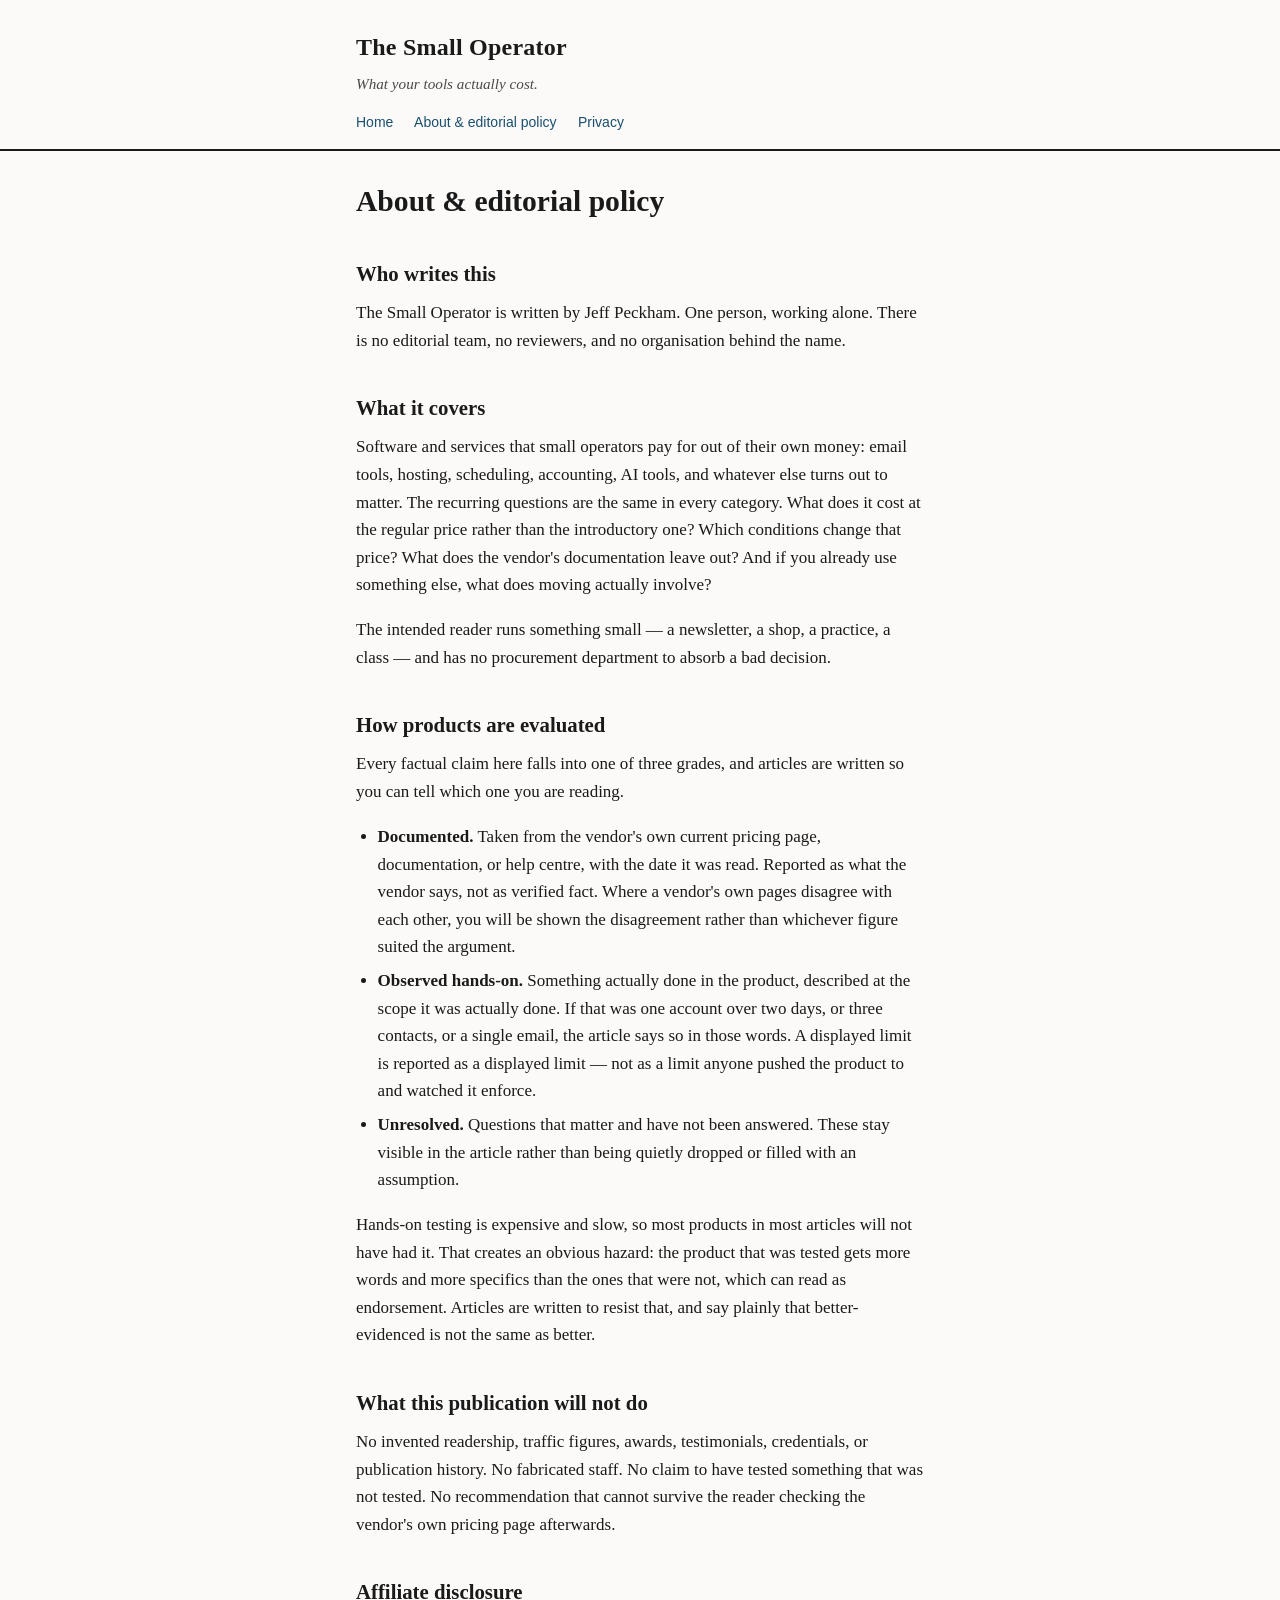
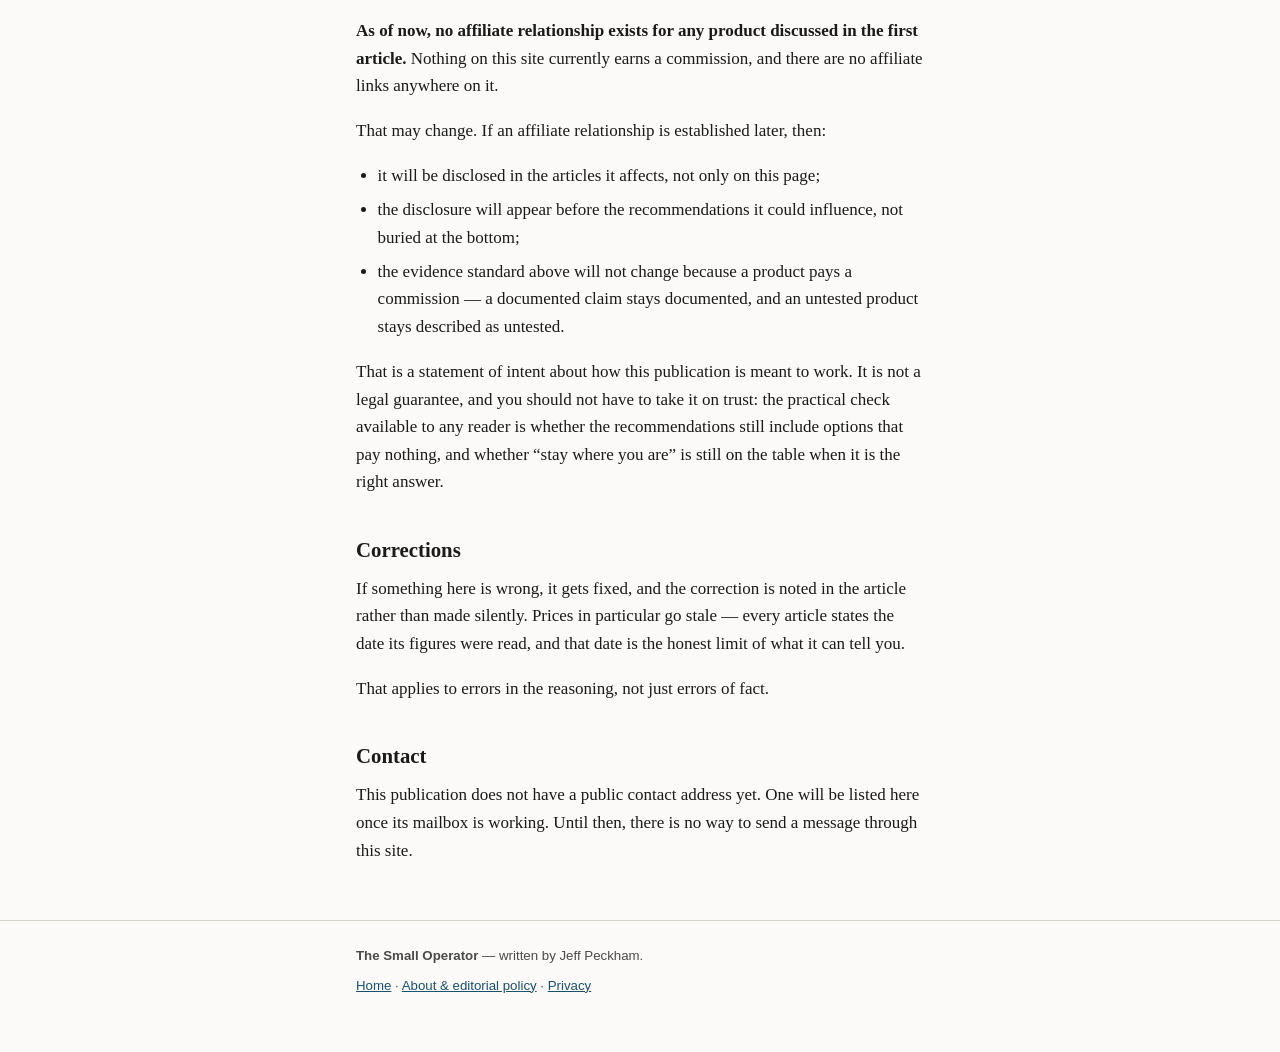
==== about/index.html @ 80bb4640 "Initial publication of The Small Operator static site Adds the deployable public site: home page, Ab" ====
<!DOCTYPE html>
<html lang="en">
<head>
<meta charset="utf-8">
<meta name="viewport" content="width=device-width, initial-scale=1">
<title>About &amp; editorial policy — The Small Operator</title>
<meta name="description" content="Who writes The Small Operator, how products are evaluated, how evidence is graded, and how affiliate relationships are disclosed.">
<link rel="stylesheet" href="../assets/site.css">
</head>
<body>
<a class="skip" href="#main">Skip to content</a>

<header class="masthead">
  <div class="wrap">
    <p class="masthead__name"><a href="../">The Small Operator</a></p>
    <p class="masthead__tagline">What your tools actually cost.</p>
    <nav class="nav" aria-label="Main">
      <a href="../">Home</a>
      <a href="./">About &amp; editorial policy</a>
      <a href="../privacy/">Privacy</a>
    </nav>
  </div>
</header>

<main id="main">
  <div class="wrap">

    <h1>About &amp; editorial policy</h1>

    <h2>Who writes this</h2>

    <p>The Small Operator is written by Jeff Peckham. One person, working alone. There is no editorial team, no reviewers, and no organisation behind the name.</p>

    <h2>What it covers</h2>

    <p>Software and services that small operators pay for out of their own money: email tools, hosting, scheduling, accounting, AI tools, and whatever else turns out to matter. The recurring questions are the same in every category. What does it cost at the regular price rather than the introductory one? Which conditions change that price? What does the vendor's documentation leave out? And if you already use something else, what does moving actually involve?</p>

    <p>The intended reader runs something small — a newsletter, a shop, a practice, a class — and has no procurement department to absorb a bad decision.</p>

    <h2>How products are evaluated</h2>

    <p>Every factual claim here falls into one of three grades, and articles are written so you can tell which one you are reading.</p>

    <ul>
      <li><strong>Documented.</strong> Taken from the vendor's own current pricing page, documentation, or help centre, with the date it was read. Reported as what the vendor says, not as verified fact. Where a vendor's own pages disagree with each other, you will be shown the disagreement rather than whichever figure suited the argument.</li>
      <li><strong>Observed hands-on.</strong> Something actually done in the product, described at the scope it was actually done. If that was one account over two days, or three contacts, or a single email, the article says so in those words. A displayed limit is reported as a displayed limit — not as a limit anyone pushed the product to and watched it enforce.</li>
      <li><strong>Unresolved.</strong> Questions that matter and have not been answered. These stay visible in the article rather than being quietly dropped or filled with an assumption.</li>
    </ul>

    <p>Hands-on testing is expensive and slow, so most products in most articles will not have had it. That creates an obvious hazard: the product that was tested gets more words and more specifics than the ones that were not, which can read as endorsement. Articles are written to resist that, and say plainly that better-evidenced is not the same as better.</p>

    <h2>What this publication will not do</h2>

    <p>No invented readership, traffic figures, awards, testimonials, credentials, or publication history. No fabricated staff. No claim to have tested something that was not tested. No recommendation that cannot survive the reader checking the vendor's own pricing page afterwards.</p>

    <h2 id="affiliate-disclosure">Affiliate disclosure</h2>

    <p><strong>As of now, no affiliate relationship exists for any product discussed in the first article.</strong> Nothing on this site currently earns a commission, and there are no affiliate links anywhere on it.</p>

    <p>That may change. If an affiliate relationship is established later, then:</p>

    <ul>
      <li>it will be disclosed in the articles it affects, not only on this page;</li>
      <li>the disclosure will appear before the recommendations it could influence, not buried at the bottom;</li>
      <li>the evidence standard above will not change because a product pays a commission — a documented claim stays documented, and an untested product stays described as untested.</li>
    </ul>

    <p>That is a statement of intent about how this publication is meant to work. It is not a legal guarantee, and you should not have to take it on trust: the practical check available to any reader is whether the recommendations still include options that pay nothing, and whether &ldquo;stay where you are&rdquo; is still on the table when it is the right answer.</p>

    <h2>Corrections</h2>

    <p>If something here is wrong, it gets fixed, and the correction is noted in the article rather than made silently. Prices in particular go stale — every article states the date its figures were read, and that date is the honest limit of what it can tell you.</p>

    <p>That applies to errors in the reasoning, not just errors of fact.</p>

    <h2>Contact</h2>

    <p>This publication does not have a public contact address yet. One will be listed here once its mailbox is working. Until then, there is no way to send a message through this site.</p>

  </div>
</main>

<footer class="site-footer">
  <div class="wrap">
    <p><strong>The Small Operator</strong> — written by Jeff Peckham.</p>
    <p><a href="../">Home</a> · <a href="./">About &amp; editorial policy</a> · <a href="../privacy/">Privacy</a></p>
  </div>
</footer>

</body>
</html>
---- assets/site.css ----
/* The Small Operator - v0 stylesheet.
   System fonts only. No remote assets. No JavaScript. */

:root {
  --ink: #1a1a1a;
  --ink-soft: #4a4a4a;
  --rule: #d8d4cc;
  --paper: #fbfaf8;
  --accent: #1a4f6e;
  --flag-bg: #fff4e0;
  --flag-edge: #b8730a;
  --max: 38rem;
}

*, *::before, *::after { box-sizing: border-box; }

html { -webkit-text-size-adjust: 100%; }

body {
  margin: 0;
  background: var(--paper);
  color: var(--ink);
  font-family: Georgia, "Iowan Old Style", "Times New Roman", serif;
  font-size: 1.0625rem;
  line-height: 1.62;
}

.wrap {
  max-width: var(--max);
  margin: 0 auto;
  padding: 0 1.25rem;
}

/* ---- masthead ---- */

.masthead {
  border-bottom: 2px solid var(--ink);
  padding: 1.75rem 0 1rem;
  margin-bottom: 2rem;
}

.masthead__name {
  font-size: 1.5rem;
  letter-spacing: 0.01em;
  margin: 0;
  font-weight: 700;
}

.masthead__name a { color: var(--ink); text-decoration: none; }
.masthead__name a:hover { text-decoration: underline; }

.masthead__tagline {
  margin: 0.3rem 0 0;
  color: var(--ink-soft);
  font-size: 0.95rem;
  font-style: italic;
}

.nav {
  margin-top: 0.9rem;
  font-family: -apple-system, BlinkMacSystemFont, "Segoe UI", Roboto, Helvetica, Arial, sans-serif;
  font-size: 0.875rem;
}

.nav a {
  color: var(--accent);
  margin-right: 1.1rem;
  text-decoration: none;
}

.nav a:hover { text-decoration: underline; }

/* ---- type ---- */

h1 { font-size: 1.85rem; line-height: 1.25; margin: 0 0 0.75rem; }
h2 { font-size: 1.3rem; line-height: 1.3; margin: 2.5rem 0 0.75rem; }
h3 { font-size: 1.08rem; margin: 1.9rem 0 0.6rem; }

p, ul, ol { margin: 0 0 1.1rem; }
ul, ol { padding-left: 1.35rem; }
li { margin-bottom: 0.4rem; }

a { color: var(--accent); }

strong { font-weight: 700; }

hr {
  border: 0;
  border-top: 1px solid var(--rule);
  margin: 2.25rem 0;
}

.dateline {
  font-size: 0.9rem;
  color: var(--ink-soft);
  font-style: italic;
  margin-bottom: 1.75rem;
}

.lede { font-size: 1.1rem; }

/* ---- tables ---- */

.table-wrap {
  overflow-x: auto;
  margin: 0 0 1.4rem;
  border: 1px solid var(--rule);
}

table {
  border-collapse: collapse;
  width: 100%;
  min-width: 34rem;
  font-family: -apple-system, BlinkMacSystemFont, "Segoe UI", Roboto, Helvetica, Arial, sans-serif;
  font-size: 0.83rem;
  background: #fff;
}

th, td {
  text-align: left;
  vertical-align: top;
  padding: 0.55rem 0.7rem;
  border-bottom: 1px solid var(--rule);
}

thead th {
  background: #f2efe9;
  border-bottom: 2px solid var(--ink);
  font-weight: 700;
}

tbody th { font-weight: 700; white-space: nowrap; }

/* ---- staging markers ---- */

.staging-flag {
  background: var(--flag-bg);
  border-left: 4px solid var(--flag-edge);
  padding: 0.8rem 1rem;
  margin: 1.4rem 0;
  font-family: -apple-system, BlinkMacSystemFont, "Segoe UI", Roboto, Helvetica, Arial, sans-serif;
  font-size: 0.85rem;
  line-height: 1.5;
}

.staging-flag__label {
  display: block;
  font-weight: 700;
  text-transform: uppercase;
  letter-spacing: 0.06em;
  font-size: 0.73rem;
  color: var(--flag-edge);
  margin-bottom: 0.35rem;
}

/* ---- article list on home ---- */

.piece {
  border-top: 1px solid var(--rule);
  padding-top: 1.25rem;
  margin-top: 1.25rem;
}

.piece h3 { margin-top: 0; font-size: 1.15rem; }
.piece h3 a { text-decoration: none; }
.piece h3 a:hover { text-decoration: underline; }

.piece p { margin-bottom: 0.4rem; }

/* ---- footer ---- */

.site-footer {
  border-top: 1px solid var(--rule);
  margin-top: 3.5rem;
  padding: 1.5rem 0 3rem;
  font-family: -apple-system, BlinkMacSystemFont, "Segoe UI", Roboto, Helvetica, Arial, sans-serif;
  font-size: 0.83rem;
  color: var(--ink-soft);
}

.site-footer a { color: var(--accent); }
.site-footer p { margin-bottom: 0.5rem; }

/* ---- accessibility ---- */

a:focus-visible,
.skip:focus {
  outline: 3px solid var(--flag-edge);
  outline-offset: 2px;
}

.skip {
  position: absolute;
  left: -9999px;
}

.skip:focus {
  position: static;
  display: inline-block;
  margin: 0.5rem 1.25rem;
}

@media (max-width: 34rem) {
  body { font-size: 1rem; }
  h1 { font-size: 1.5rem; }
  .masthead__name { font-size: 1.3rem; }
}
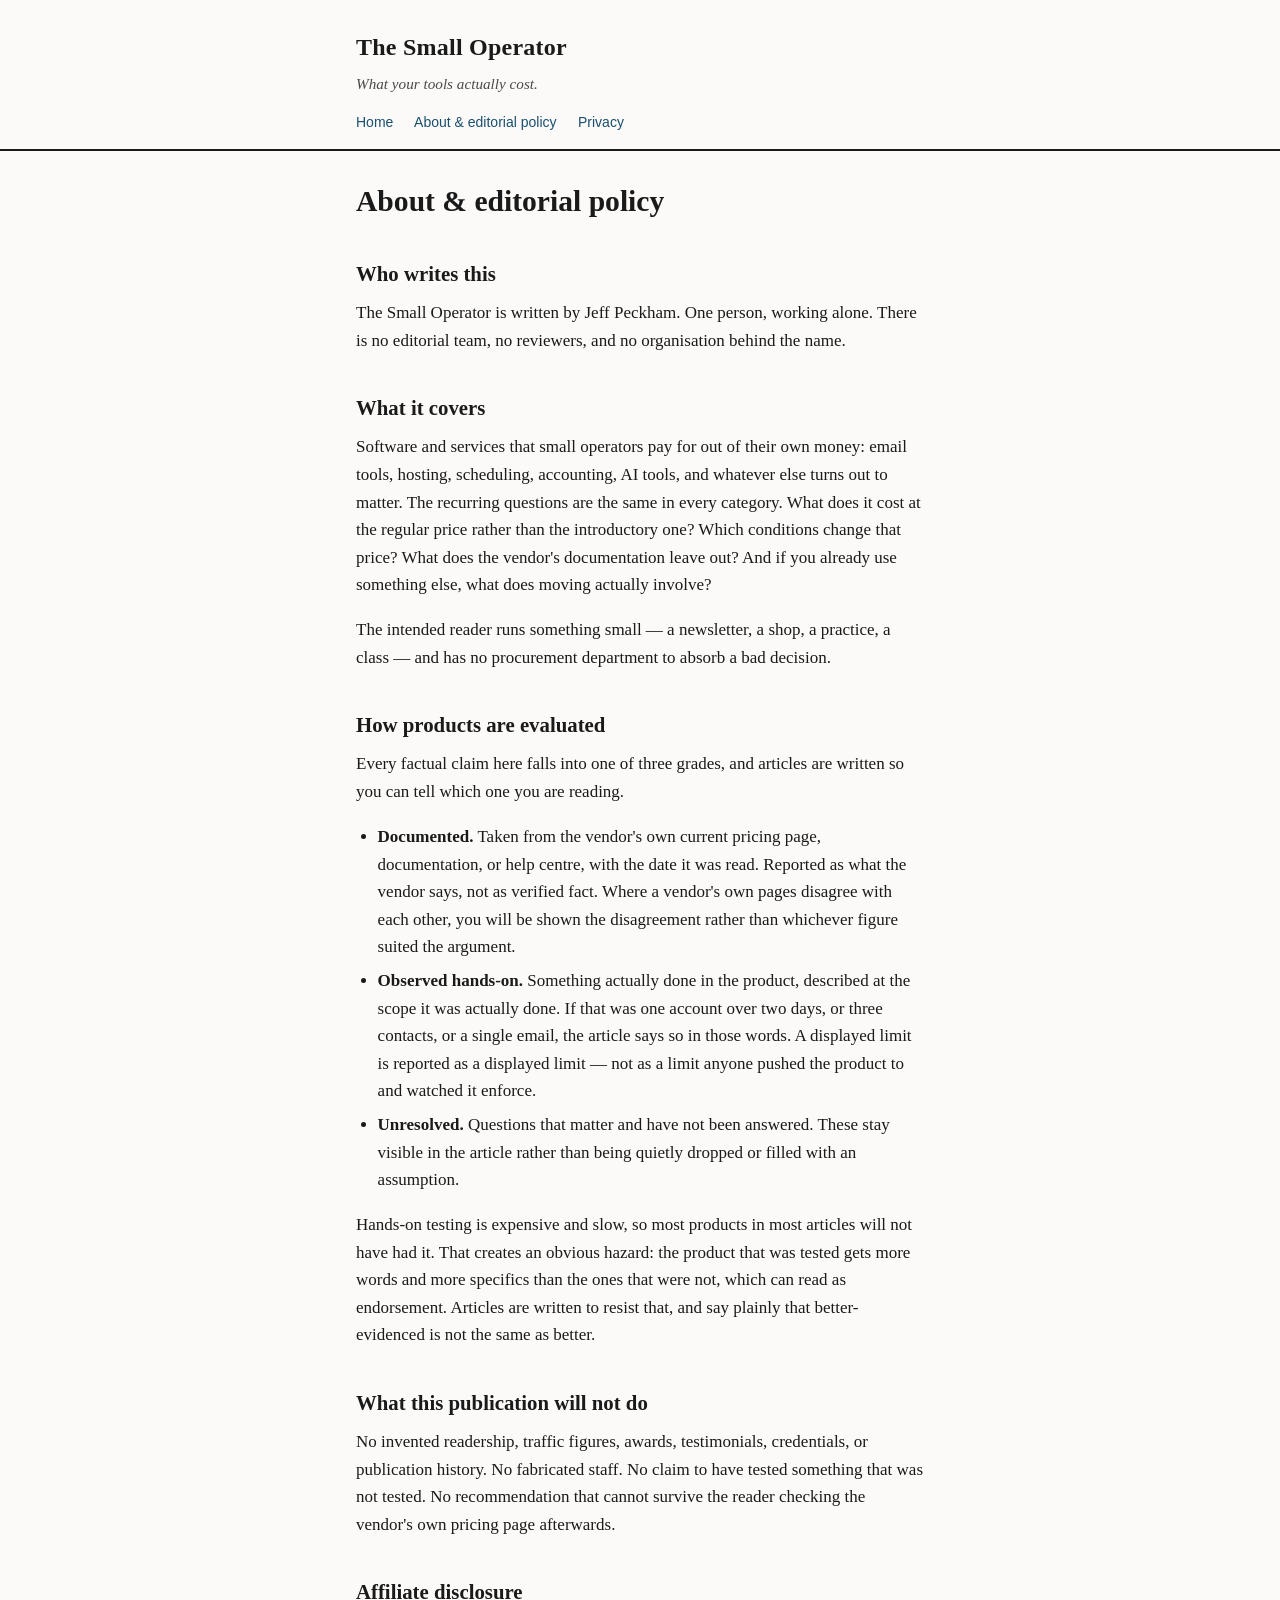
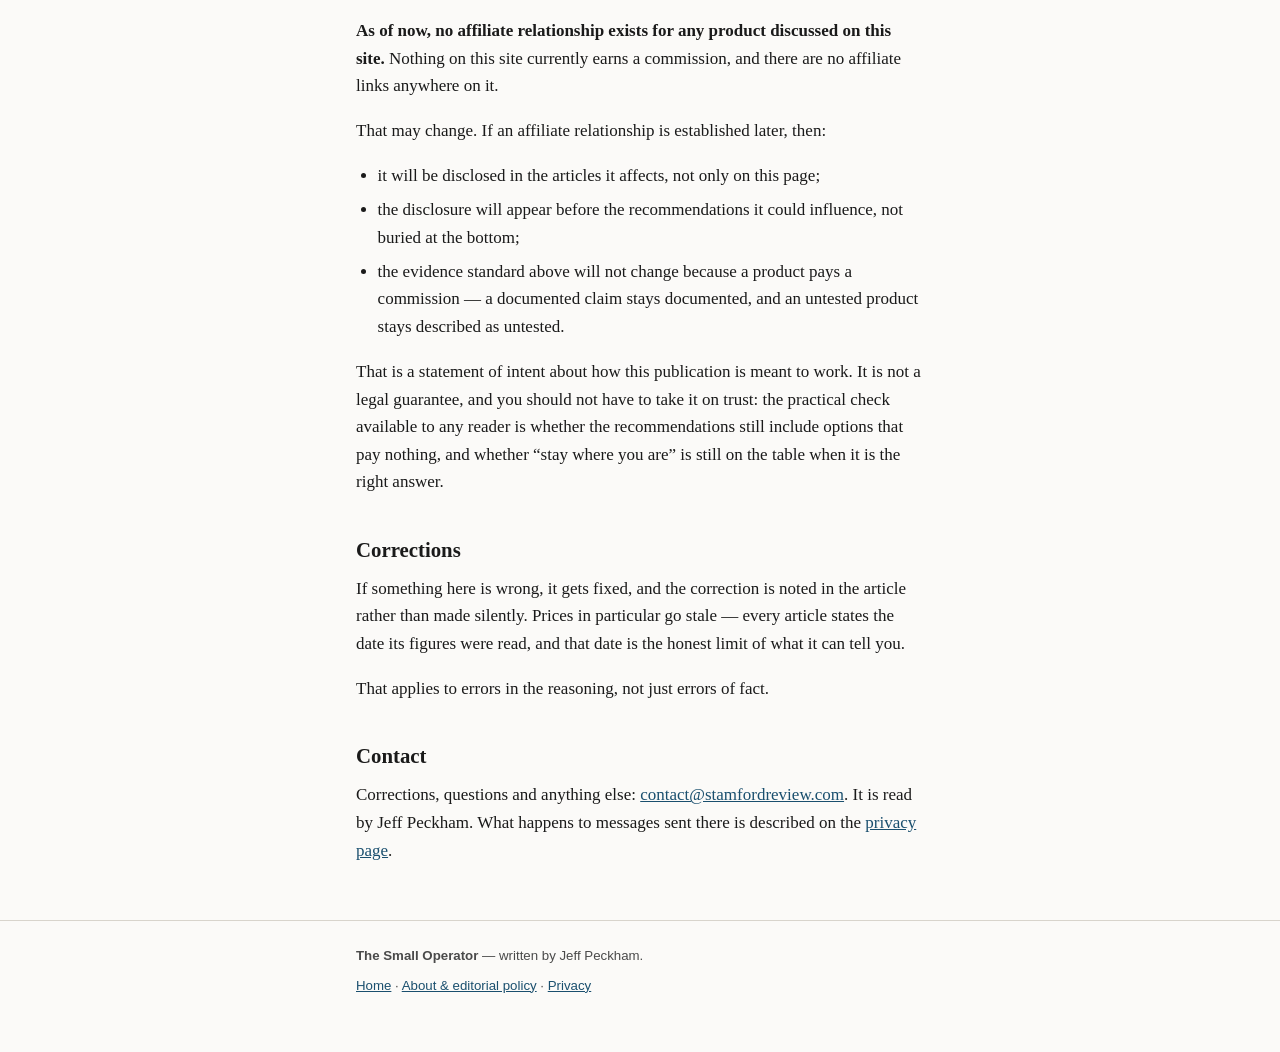
==== commit 9b23eaa4: "Publish WS-AFF27 Experiment 02 and contact address Add "$2.99 a month, four years up front" at /smal" ====
--- a/about/index.html
+++ b/about/index.html
@@ -5,6 +5,13 @@
 <meta name="viewport" content="width=device-width, initial-scale=1">
 <title>About &amp; editorial policy — The Small Operator</title>
 <meta name="description" content="Who writes The Small Operator, how products are evaluated, how evidence is graded, and how affiliate relationships are disclosed.">
+<link rel="canonical" href="https://stamfordreview.com/about/">
+<meta property="og:title" content="About &amp; editorial policy">
+<meta property="og:description" content="Who writes The Small Operator, how products are evaluated, how evidence is graded, and how affiliate relationships are disclosed.">
+<meta property="og:type" content="website">
+<meta property="og:url" content="https://stamfordreview.com/about/">
+<meta property="og:site_name" content="The Small Operator">
+<meta name="twitter:card" content="summary">
 <link rel="stylesheet" href="../assets/site.css">
 </head>
 <body>
@@ -55,7 +62,7 @@
 
     <h2 id="affiliate-disclosure">Affiliate disclosure</h2>
 
-    <p><strong>As of now, no affiliate relationship exists for any product discussed in the first article.</strong> Nothing on this site currently earns a commission, and there are no affiliate links anywhere on it.</p>
+    <p><strong>As of now, no affiliate relationship exists for any product discussed on this site.</strong> Nothing on this site currently earns a commission, and there are no affiliate links anywhere on it.</p>
 
     <p>That may change. If an affiliate relationship is established later, then:</p>
 
@@ -75,7 +82,7 @@
 
     <h2>Contact</h2>
 
-    <p>This publication does not have a public contact address yet. One will be listed here once its mailbox is working. Until then, there is no way to send a message through this site.</p>
+    <p>Corrections, questions and anything else: <a href="mailto:contact@stamfordreview.com">contact@stamfordreview.com</a>. It is read by Jeff Peckham. What happens to messages sent there is described on the <a href="../privacy/">privacy page</a>.</p>
 
   </div>
 </main>
--- a/assets/site.css
+++ b/assets/site.css
@@ -7,7 +7,6 @@
   --rule: #d8d4cc;
   --paper: #fbfaf8;
   --accent: #1a4f6e;
-  --flag-bg: #fff4e0;
   --flag-edge: #b8730a;
   --max: 38rem;
 }
@@ -97,6 +96,14 @@
   margin-bottom: 1.75rem;
 }
 
+/* Verbatim quotations from vendor terms and documentation. */
+blockquote {
+  margin: 1.5rem 0;
+  padding: 0.1rem 0 0.1rem 1.1rem;
+  border-left: 3px solid var(--rule);
+  color: var(--ink-soft);
+}
+
 .lede { font-size: 1.1rem; }
 
 /* ---- tables ---- */
@@ -131,26 +138,13 @@
 
 tbody th { font-weight: 700; white-space: nowrap; }
 
-/* ---- staging markers ---- */
-
-.staging-flag {
-  background: var(--flag-bg);
-  border-left: 4px solid var(--flag-edge);
-  padding: 0.8rem 1rem;
-  margin: 1.4rem 0;
-  font-family: -apple-system, BlinkMacSystemFont, "Segoe UI", Roboto, Helvetica, Arial, sans-serif;
-  font-size: 0.85rem;
-  line-height: 1.5;
-}
-
-.staging-flag__label {
-  display: block;
-  font-weight: 700;
-  text-transform: uppercase;
-  letter-spacing: 0.06em;
-  font-size: 0.73rem;
-  color: var(--flag-edge);
-  margin-bottom: 0.35rem;
+caption {
+  caption-side: top;
+  text-align: left;
+  padding: 0.55rem 0.7rem;
+  border-bottom: 1px solid var(--rule);
+  color: var(--ink-soft);
+  font-style: italic;
 }
 
 /* ---- article list on home ---- */
@@ -184,7 +178,8 @@
 /* ---- accessibility ---- */
 
 a:focus-visible,
-.skip:focus {
+.skip:focus,
+.table-wrap:focus-visible {
   outline: 3px solid var(--flag-edge);
   outline-offset: 2px;
 }
